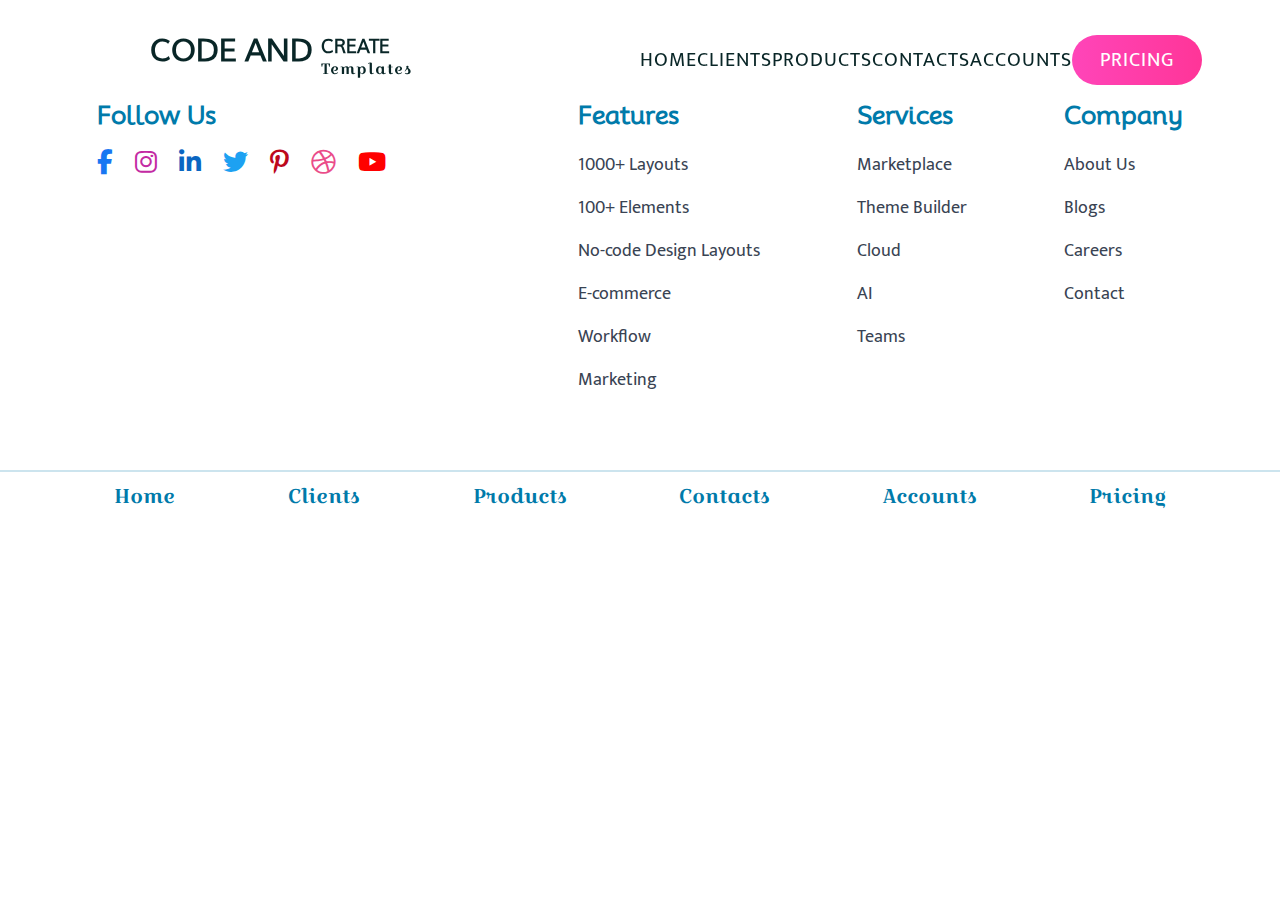
==== responsiveWeb/html/account.html @ ae8e9220 "Contact.css" ====
<!DOCTYPE html>
<html lang="en">
<head>
    <!--Meta Deta-->
    <!--Styles-->
    <meta charset="UTF-8">
    <meta name="viewport" content="width=device-width, initial-scale=1.0">
    <title>Responsive Website</title>
    <link rel="stylesheet" href="../css/style.css">
    <link rel="stylesheet" href="../css/contact.css">
    <link rel="stylesheet" href="https://cdnjs.cloudflare.com/ajax/libs/font-awesome/6.6.0/css/all.min.css">
    <link rel="preconnect" href="https://fonts.googleapis.com">
    <link rel="preconnect" href="https://fonts.gstatic.com" crossorigin>
    <link href="https://fonts.googleapis.com/css2?family=Croissant+One&family=Mooli&family=Mukta:wght@200;300;400;500;600;700;800&display=swap" rel="stylesheet">
    <link rel="stylesheet" href="https://fonts.googleapis.com/css2?family=Material+Symbols+Rounded:opsz,wght,FILL,GRAD@24,400,1,0" />
</head>
<body>
    <!--Container-->
    <div class="container">
        <!-- Navagation -->
         <nav class="navbar multi-page-nav">
            <!-- logo -->
             <a href="index.html">
                <div class="logo">
                    <span>Code And <span>Create</span></span>
                    <span>Templates</span>
                </div>
             </a>
            <!--End of logo -->
             <!-- Nav Items -->
                <ul class="nav-items">
                    <li class="nav-item">
                      <a href="index.html"class="nav-link">Home</a>
                      <!-- Dropdown 1 -->
                       <div class="dropdown dropdown-1">
                        <div class="dropdown-1-left">
                            <h3>Features</h3>
                            <div class="features-list">
                        <div class="features-list-item">
                            <i class="fa-solid fa-star"></i>
                            <span>All Features</span>
                        </div>
                        <div class="features-list-item">
                            <i class="fa-solid fa-boxes-stacked"></i>
                            <span>100+ Elements</span>
                        </div>
                        <div class="features-list-item">
                            <i class="fa-solid fa-file"></i>
                            <span>1000+ Layouts</span>
                        </div>
                        <div class="features-list-item">
                            <i class="fa-solid fa-pen-nib"></i>
                            <span>No-Code Design</span>
                        </div>
                        <div class="features-list-item">
                            <i class="fa-solid fa-wrench"></i>
                            <span>Theme Builder</span>
                        </div>
                        <div class="features-list-item">
                            <i class="fa-solid fa-cart-shopping"></i>
                            <span>Ecommerce</span>
                        </div>
                        <div class="features-list-item">
                            <i class="fa-solid fa-network-wired"></i>
                            <span>Workflow</span>
                        </div>
                        <div class="features-list-item">
                            <i class="fa-solid fa-lightbulb"></i>
                            <span>Marketing</span>
                        </div>
                        <div class="features-list-item">
                            <i class="fa-solid fa-code"></i>
                            <span>Developer</span>
                        </div>
                        <div class="features-list-item">
                            <i class="fa-solid fa-desktop"></i>
                            <span>Site Examples</span>
                        </div>
                        <div class="features-list-item">
                            <i class="fa-solid fa-gears"></i>
                            <span>integrations</span>
                        </div>
                    </div>
                   </div>
                        <div class="dropdown-1-right">
                            <h3>Services</h3>
                            <div class="dropdown-services">
                                <div class="dropdown-service">
                                    <i class="fa-solid fa-wrench"></i>
                                        <div class="dropdown-service-item">
                                            <span>Theme Builder</span>
                                            <span>The #1 Theme Builder</span>
                                        </div>
                                </div>
                                <div class="dropdown-service">
                                    <i class="fa-solid fa-lightbulb"></i>
                                        <div class="dropdown-service-item">
                                            <span>Marketplace</span>
                                            <span>Modules, Layouts, Themes</span>
                                        </div>
                                </div>
                                <div class="dropdown-service">
                                    <i class="fa-solid fa-cloud"></i>
                                        <div class="dropdown-service-item">
                                            <span>Cloud</span>
                                            <span>Cloud Storage for Designers</span>
                                        </div>
                                </div>
                                <div class="dropdown-service">
                                    <i class="fa-solid fa-brain"></i>
                                        <div class="dropdown-service-item">
                                            <span>AI</span>
                                            <span>Build Websites with AI</span>
                                        </div>
                                </div>
                                <div class="dropdown-service">
                                    <i class="fa-solid fa-people-group"></i>
                                        <div class="dropdown-service-item">
                                            <span>Teams</span>
                                            <span>Collaboration for Agencies</span>
                                        </div>
                                </div>
                                <div class="dropdown-service">
                                    <i class="fa-solid fa-globe"></i>
                                        <div class="dropdown-service-item">
                                            <span>Hosting</span>
                                            <span>Fast hosting of the Website</span>
                                        </div>
                                </div>
                                <div class="dropdown-service">
                                    <i class="fa-solid fa-crown"></i>
                                        <div class="dropdown-service-item">
                                            <span>VIP</span>
                                            <span>24/7 Support & Discounts</span>
                                        </div>
                               </div>
                           </div>
                           <button type="button">Join Today</button> 
                        </div>
                       </div>
                      <!-- End of Dropdown 1 -->

                    </li>
                    <li class="nav-item">
                       <a href="clients.html"class="nav-link">Clients</a>
                       <!-- Dropdown 2 -->
                        <div class="dropdown dropdown-2">
                            <div class="clients-item">
                                <i class="fa-regular fa-envelope"></i>
                                <h3>Web Design Agencies</h3>
                                <p>Lorem ipsum dolor sit amet consectetur adipisicing elit. Odit, a dolore doloremque repellendus ea similique?</p>
                            </div>
                            <div class="clients-item">
                                <i class="fa-solid fa-earth-americas"></i>
                                <h3>Online Store Owners</h3>
                                <p>Lorem ipsum dolor sit amet consectetur adipisicing elit. Odit, a dolore doloremque repellendus ea similique?</p>
                            </div>
                            <div class="clients-item">
                                <i class="fa-brands fa-sketch"></i>
                                <h3>Web Design Freelancers</h3>
                                <p>Lorem ipsum dolor sit amet consectetur adipisicing elit. Odit, a dolore doloremque repellendus ea similique?</p>
                            </div>
                            <div class="clients-item">
                                <i class="fa-solid fa-store"></i>
                                <h3>Small Business Owners</h3>
                                <p>Lorem ipsum dolor sit amet consectetur adipisicing elit. Odit, a dolore doloremque repellendus ea similique?</p>
                            </div>
                       <!-- End of Dropdown 2 -->

                    </li>
                    <li class="nav-item">
                       <a href="products.html"class="nav-link">Products</a>
                       <!-- Dropdown 3 -->
                        <div class="dropdown dropdown-3">
                            <div class="products">
                                <div class="product">
                                    <i class="fa-solid fa-wrench"></i>
                                    <div>
                                        <span>Theme & Page Builder</span>
                                        <span>The #1 Theme and Visual Page Builder</span>
                                    </div>
                                </div>
                                <div class="product">
                                    <i class="fa-solid fa-file"></i>
                                    <div>
                                        <span>Page Builder Plugin</span>
                                        <span>Themes and Layout</span>
                                    </div>
                                </div>
                                <div class="product">
                                    <i class="fa-solid fa-book-open"></i>
                                    <div>
                                        <span>Extra Magazine Theme</span>
                                        <span>The Best Theme for Blogger</span>
                                    </div>
                                </div>
                                <div class="product">
                                    <i class="fa-solid fa-envelope"></i>
                                    <div>
                                        <span>Bloom Email Opt-ins</span>
                                        <span>Ultimate Email Opt-in</span>
                                    </div>
                                </div>
                                <div class="product">
                                    <i class="fa-solid fa-hashtag"></i>
                                    <div>
                                        <span>Social Sharing</span>
                                        <span>Promote Social Sharing</span>
                                    </div>
                                </div>
                            </div>
                            <button type="button">Join to Download</button>
                        </div>
                       <!-- End of Dropdown 3 -->

                    </li>
                    <li class="nav-item">
                       <a href="contact.html"class="nav-link">Contacts</a>
                       <!-- Dropdown 4 -->
                        <div class="dropdown dropdown-4">
                            <div class="contact-options">
                            <div>
                                <i class="fa-solid fa-envelope"></i>
                                <span>Get in Touch</span>
                            </div>
                            <div>
                                <i class="fa-solid fa-comments"></i>
                                <span>chat with Sales</span>
                            </div>
                            <div>
                                <i class="fa-solid fa-user"></i>
                                <span>Accounts & Bills</span>
                            </div>
                            <div>
                                <i class="fa-solid fa-wrench"></i>
                                <span>Technical Support</span>
                            </div>
                            <div>
                                <i class="fa-solid fa-people-group"></i>
                                <span>Ask the Community</span>
                            </div>
                            <div>
                                <i class="fa-solid fa-file-lines"></i>
                                <span>Documentation</span>
                            </div>
                        </div>
                            <button type="button">Chat with Us</button>
                        </div>
                       <!-- End of Dropdown 4 -->
                    </li>
                    <li class="nav-item">
                       <a href="account.html"class="nav-link">Accounts</a>
                       <!-- Dropdown 5 -->
                        <div class="dropdown dropdown-5">
                            <form class="account-form">
                                <div class="account-input-group">
                                    <input type="text" placeholder="username">
                                    <input type="password"
                                    placeholder="password">
                                </div>
                                <div class="check">
                                    <input type="checkbox" id="check">
                                    <label for="check">Remember Me</label>
                                </div>
                                <button type="button">Member Login</button>
                                <p>Forgot Your <span>Username</span> or
                                <span>Password</span>?</p>
                            </form>
                        </div>
                        <!-- End of Dropdown 5 -->
                    </li>
                    <li class="nav-item">
                        <a href="pricing.html"class="nav-btn">Pricing</a>
                     </li>
                </ul>
             <!--End of Nav Items -->
         </nav>
        <!-- End of Navigation -->

<!-- Account -->
 
<!--End of Account -->

        <!-- Footer -->
        <footer>
            <div class="footer-content">
                <div class="footer-top">
                    <div class="footer-social-media footer-item">
                        <h3>Follow Us</h3>
                        <div class="icons">
                            <i class="fa-brands fa-facebook-f"></i>
                            <i class="fa-brands fa-instagram"></i>
                            <i class="fa-brands fa-linkedin-in"></i>
                            <i class="fa-brands fa-twitter"></i>
                            <i class="fa-brands fa-pinterest-p"></i>
                            <i class="fa-brands fa-dribbble"></i>
                            <i class="fa-brands fa-youtube"></i>
                        </div>
                    </div>
                    <div class="footer-item">
                        <h3>Features</h3>
                        <a href="#">1000+ Layouts</a>
                        <a href="#">100+ Elements</a>
                        <a href="#">No-code Design Layouts</a>
                        <a href="#">E-commerce</a>
                        <a href="#">Workflow</a>
                        <a href="#">Marketing</a>
                    </div>
                    <div class="footer-item">
                        <h3>Services</h3>
                        <a href="#">Marketplace</a>
                        <a href="#">Theme Builder</a>
                        <a href="#">Cloud</a>
                        <a href="#">AI</a>
                        <a href="#">Teams</a>
                    </div>
                    <div class="footer-item">
                        <h3>Company</h3>
                        <a href="#">About Us</a>
                        <a href="#">Blogs</a>
                        <a href="#">Careers</a>
                        <a href="#">Contact</a>
                    </div>
                </div>
                <div class="footer-bottom">
                    <a href="undex,html">Home</a>
                    <a href="undex,html">Clients</a>
                    <a href="undex,html">Products</a>
                    <a href="undex,html">Contacts</a>
                    <a href="undex,html">Accounts</a>
                    <a href="undex,html">Pricing</a>
                </div>
            </div>
        </footer>
 <!-- End of Footer -->
    </div>
    <!--End of Container-->
    

    <script src="../js/script.js"></script>

</body>
</html>
---- responsiveWeb/css/style.css ----
/*Default Styles*/
* {
margin: 0;
padding: 0;
box-sizing: border-box;
text-decoration: none;
outline: none;
font-family:'Mukta', sans-serif;
}

html {
    font-size: 62.5%;
}
/*Default End Styles*/

/* custom Scrollbar */
body::-webkit-scrollbar{
    width: 1.5rem;
}

body::-webkit-scrollbar-thumb{
    background: linear-gradient(#8430ea, #bb5ef5);
}

body::-webkit-scrollbar-track{
    background-color: white;
}
/* End of custom Scrollbar */


/* Container */
.container {
    width: 100%;
    height: 100%;
    background-color: #fff;
    overflow: hidden;
}

/* Navigation */
.navbar {
    position: fixed;
    top: 0;
    left: 0;
    z-index: 100;
    width: 100%;
    height:12rem;
    padding: 0 15rem;
    display: flex;
    justify-content: space-between;
    align-items: center;
    transition: alt 0.3s;
}

.navbar.sticky {
    height: 8rem;
    background-color: #fff;
    box-shadow: 0 1rem 10rem rgba(130,162,235,0.6);
}

/* logo */
.logo{
    display: flex;
    flex-direction: column;
}

.logo span{
    text-shadow: 0 0.5rem 1rem rgba(0,0,0,0.2);
}

.logo span:nth-child(1){
    font-family: "Mooli", cursive;
    font-size: 3rem;
    font-weight: bold;
    text-transform: uppercase;
    color:#fff;
}

.logo span:nth-child(1) span {
    display: inline-block;
    font-size: 1.8rem;
    transform: translateY(-0.8rem);
}

.logo span:nth-child(2){
    display: inline-block;
    font-family: "Croissant One", cursive;
    font-size: 1.5rem;
    color: #ddd;
    letter-spacing: .1rem;
    text-align: right;
    transform: translate(2.2rem, -1rem);
}

.sticky .logo span {
    color: #092627;
    text-shadow: none;
}

.multi-page-nav .logo span {
    color: #092627;
    text-shadow: none;
}
/* End of logo */
/* Nav Items */
.nav-items{
    width: 50%;
    display: flex;
    justify-content: space-evenly;
    align-items: center;
}

.nav-item {
    list-style: none;
    position: relative;
}

.nav-item:not(:last-child)::after {
    content:'';
    position: absolute;
    top: 2.9rem;
    left: 50%;
    transform: translateX(-50%);
    border-left: 2rem solid transparent;
    border-right: 2rem solid transparent;
    border-bottom: 2rem solid #fff;
    opacity: 0;
    visibility: hidden;
}

.nav-item:hover::after{
    opacity: 1;
    visibility: visible;
}

.sticky .nav-item::after{
    top: 6rem;
}

.nav-link {
    font-size: 2rem;
    text-transform: uppercase;
    color: #fff;
    letter-spacing: 0.1rem;
    text-shadow: 0 0.5rem 1rem rgba(0,0,0,0.2);
}

.sticky .nav-link {
    color: #092627;
    text-shadow: none;
}

.multi-page-nav .nav-link {
    color: #092627;
    text-shadow: none;
}

/* Dropdown 1 */
.dropdown {
    position:absolute;
    top: 4.9rem;
    background-color: #fff;
    border-radius:1rem;
    box-shadow: 0 1rem 3rem rgba(0,0,0,0.2);
    padding: 2rem;
    opacity: 0;
    visibility: hidden;
    transition: all 0.3;
}

.nav-item:hover .dropdown {
    opacity: 1;
    visibility: visible;
}

.sticky .dropdown{
    top: 8rem;
    box-shadow: 0 1rem 10rem agba(130,162,235,0.4);
}

.multi-page-nav .nav-item .dropdown {
    box-shadow: 0 1rem 10rem rgba(130,162,235,0.4);
}

.dropdown-1{
    left: -24rem;
    width: 96rem;
    height: 60rem;
    display: flex;
}



.dropdown-1-left{
    width: 30%;
    padding-right: 4rem;
}

.dropdown-1-right{
    width: 70%;
    padding-left: 2rem;
}

.dropdown-1-left h3,
.dropdown-1-right h3 {
    font-family:"Mooli", cursive;
    font-size: 1.8rem;
    color: #8698a7;
    padding-bottom: 1rem;
    margin: 3rem;
    border-bottom: .2rem solid rgba(134, 152, 167, 0.5);
}

.features-list-item {
    margin: 1.5rem 0;
    display: flex;
    align-items: center;
    cursor: pointer;
}

.features-list-item i{
    font-size: 2rem;
    width: 4rem;
    color: #8698a7;
    transition: color 0.3s;
}

.features-list-item span{
    font-size: 1.8rem;
    color: #8698a7;
    transition: color 0.3s;
}

.features-list-item:hover i,
.features-list-item:hover span {
    color: #222;
}

.dropdown-services {
    height: 45rem;
    display: flex;
    flex-direction: column;
    flex-wrap: wrap;
}

.dropdown-service,
.product{
    display: flex;
    align-items: center;
    margin-bottom: 3.5rem;
    cursor: pointer
}

.dropdown-service i,
.product i {
    width: 5.5rem;
    height: 5.5rem;
    border-radius: 50%;
    display: flex;
    justify-content: center;
    margin-right: 2rem;
    align-items: center;
    font-size: 2.5rem;
    color: #fff;
    transition: transform 0.3s;
}

.dropdown-service:hover i,
.product:hover i{
    transform: scale(1.1)
}

.dropdown-service:nth-child(1) i,
.product:nth-child(1) i {
    background: linear-gradient(to right,
     #b150f1, #7e23da);
    box-shadow: 0 0.5rem 2 rem rgba(126, 35, 218, 0.3);
}
.dropdown-service:nth-child(2) i,
.product:nth-child(2) i {
    background: linear-gradient(to right,
     #31dca1, #23d683);
    box-shadow: 0 0.5rem 2 rem rgba(35, 214, 131,0.3);
}
.dropdown-service:nth-child(3) i,
.product:nth-child(3) i {
    background: linear-gradient(to right,
    #3f51ec, #2d2dcf);
    box-shadow: 0 0.5rem 2 rem rgba(45, 45, 207, 0.3);
}
.dropdown-service:nth-child(4) i,
.product:nth-child(4) i{
    background: linear-gradient(to right,
     #00d3e0, #03b4d8);
    box-shadow: 0 0.5rem 2 rem rgba(3, 180, 216, 0.3);
}
.dropdown-service:nth-child(5) i,
.product:nth-child(5) i {
    background: linear-gradient(to right,
     #ff9625, #ff751c);
    box-shadow: 0 0.5rem 2 rem rgba(250, 117, 28, 0.3);
}
.dropdown-service:nth-child(6) i {
    background: linear-gradient(to right,
     #3293ff, #2371ff);
    box-shadow: 0 0.5rem 2 rem rgba(35, 113, 255, 0.3);
}
.dropdown-service:nth-child(7) i {
    background: linear-gradient(to right,
    #282c35, #20252c);
    box-shadow: 0 0.5rem 2 rem rgba(32, 37, 44, 0.3);
}

.dropdown-service-item,
.product div{
    display: flex;
    flex-direction: column;
}

.dropdown-service-item span,
.product div span{
    font-size: 1.6rem;
}

.dropdown-service-item span:nth-child(1),
.product div span:nth-child(1){
    font-family: "Mooli", cursive;
    font-weight: bold;
    letter-spacing: 0.1rem;
    text-transform: uppercase;
}

.dropdown-service:nth-child(1)
.dropdown-service-item span:nth-child(1),
.product:nth-child(1) div span:nth-child(1) {
       color: #b150f1;
}

.dropdown-service:nth-child(2)
.dropdown-service-item span:nth-child(1),
.product:nth-child(2) div span:nth-child(1){
    color: #31dca1;
}

.dropdown-service:nth-child(3)
.dropdown-service-item span:nth-child(1),
.product:nth-child(3) div span:nth-child(1){
    color:  #3f51ec;
}

.dropdown-service:nth-child(4)
.dropdown-service-item span:nth-child(1),
.product:nth-child(4) div span:nth-child(1) {
    color:  #00d3e0;
}

.dropdown-service:nth-child(5)
.dropdown-service-item span:nth-child(1),
.product:nth-child(5) div span:nth-child(1){
    color:  #ff9625;
}

.dropdown-service:nth-child(6)
.dropdown-service-item span:nth-child(1){
    color: #3293ff;
}

.dropdown-service:nth-child(7)
.dropdown-service-item span:nth-child(1){
    color: #282c35;
}

.dropdown-service-item span:nth-child(2),
.product dive span:nth-child(2){
    font-weight: 300;
    color: #6a6f72;
}

.dropdown-1-right button {
    width: 100%;
    height: 4rem;
    background-color: #3776ff;
    border: none;
    border-radius: 2rem;
    font-size: 1.4rem;
    font-weight: bold;
    text-transform: uppercase;
    color: #fff;
    letter-spacing: 0.1rem;
    cursor: pointer;
}

/* End of Dropdown 1 */

/* Dropdown 2 */
.dropdown-2{
    width:90rem;
    height:37rem;
    left: -27rem;
    display: flex;
}

.clients-item {
    width: 100%;
    margin: 0 0.5rem;
    padding: 0.7rem;
    display: flex;
    flex-direction: column;
    align-items: center;
    cursor: pointer;
    border-radius: 1rem;
}

.clients-item:nth-child(1){
    background: linear-gradient(135deg, #faf7fe, #ead7ff);
}

.clients-item:nth-child(2){
    background: linear-gradient(135deg, #f2f6ff, #cad9ff);
}

.clients-item:nth-child(3){
    background: linear-gradient(135deg, #f1fdf7, #bfffdf);
}

.clients-item:nth-child(4){
    background: linear-gradient(135deg, #fff4ed, #f8d7c5);
}

.clients-item i {
    font-size: 10rem;
}

.clients-item:nth-child(1) i,
.clients-item:nth-child(1) h3{
    color: #ac63fa;
}

.clients-item:nth-child(2) i,
.clients-item:nth-child(2) h3{
    color: #1f5bf3;
}

.clients-item:nth-child(3) i,
.clients-item:nth-child(3) h3{
    color: #1fcf77;
}

.clients-item:nth-child(4) i,
.clients-item:nth-child(4) h3{
    color: #ff8645;
}

.clients-item h3 {
    font-size: 2.5rem;
    font-weight: 300;
    text-transform: uppercase;
    text-align: center;
    line-height: 3.5rem;
    margin-bottom: 0.7rem;
}

.clients-item p {
    font-size: 1.6rem;
    font-weight: 300;
    text-align: center;
}
/* End of Dropdown 2 */

/* Dropdown 3 */



.dropdown-3 {
    width: 40rem;
    height: 47rem;
    left: 50%;
    transform: translateX(-50%);
    padding: 1rem 2rem 2rem 2rem;
}

.product {
    margin: 1.7rem 0;
}

.dropdown-3 button {
    width: 100%;
    height: 4rem;
    background-color: #9544ec;
    border: none;
    border-radius: 2rem;
    font-size: 1.4rem;
    font-weight: bold;
    text-transform: uppercase;
    color: #fff;
    letter-spacing: .1rem;
    cursor: pointer;
    transform: translateY(1rem);
}
/* End of Dropdown 3 */

/* Dropdown 4 */
.dropdown-4 {
    width: 28rem;
    height: 33rem;
    left: 50%;
    transform: translateX(-50%);
    padding: 1rem 2rem 2rem 2rem;
}

.contact-options div{
    margin: 1.4rem 0;
    cursor: pointer;
}

.contact-options i {
    width: 4rem;
    font-size: 2rem;
    color: #3293ff;
}

.contact-options span {
    font-size: 1.6rem;
    text-transform: uppercase;
    color: #3293ff;
    letter-spacing: 0.1rem;
}

.dropdown-4 button {
    width: 100%;
    height: 4rem;
    background-color: #2371ff;
    border: none;
    border-radius: 2rem;
    font-size: 1.4rem;
    font-weight: bold;
    text-transform: uppercase;
    color: #FFF;
    letter-spacing: 0.1rem;
    cursor: pointer;
}
/* End of Dropdown 4 */

/* Dropdown 5  */
.dropdown-5 {
    width: 30rem;
    height: 32rem;
    left: 50%;
    transform: translateX(-50%);
    padding: 2.5rem;
}

.account-input-group {
    display: flex;
    flex-direction: column;
}

.account-input-group input {
    width: 100%;
    height: 5rem;
    background-color: rgba(191,213,240,0.4);
    padding: .5rem 1 rem;
    margin-bottom: 3rem;
    border: none;
    border-radius: .5rem;
    font-size: 1.6rem;
    color: #444;
}

.account-input-group-input::placeholder {
    color: #888;
}

.check {
    margin-top: -2rem;

}

.check label {
    font-size: 1.6rem;
    font-weight: 300;
    color: #777;
}

.account-form button {
    width: 100%;
    height: 4rem;
    background-color: #2d2dcf;
    border: none;
    border-radius: 2rem;
    font-size: 1.4rem;
    font-weight: bold;
    text-transform: uppercase;
    color: #fff;
    letter-spacing: .1rem;
    margin: 3rem 0 1.5 rem 0;
}

.account-form p {
    font-size: 1.5rem;
    font-weight: 300;
    text-align: center;
}

.account-form p span {
    color: #2371ff;
    cursor: pointer;
    font-weight: 400;
}
/* End of Dropdown 5  */

.nav-btn{
    width: 13rem;
    height: 5rem;
    background-color: #fff;
    display: flex;
    justify-content: center;
    align-items: center;
    border-radius: 4rem;
    box-shadow: 0 1rem 3rem rgba(0,0,0,0.1);
    font-size: 2rem;
    letter-spacing: .1rem;
    color: #f88344;
    text-transform: uppercase;
    transition: transform 0.3;
}

.nav-btn:hover{
    transform: translateY(-0.2rem);
}

.sticky .nav-btn{
    background: linear-gradient(to right, #ff45b9, #ff3598);
    box-shadow: none;
    color: #fff;
}

.multi-page-nav .nav-item .nav-btn {
    background: linear-gradient(to right, #ff45b9, #ff3598);
    color: #fff;
    box-shadow: none;
}
/* End of Nav Items */

/* End of Navigation */

/* Header */
header{
    width:100%;
    height:100vh;
    position: relative;
}



/* Banner */
.banner{
    position: absolute;
    top: 18%;
    left: 20%;
    z-index: 4;
}

.banner h1 {
    font-family: "mooli", cursive;
    font-size: 13rem;
    color: #fff;
    text-shadow: 0 1rem 3 rem rgba(0,0,0,0.3);
}

.banner h3 {
    font-size: 3rem;
    font-weight: 300;
    text-transform: uppercase;
    color: #fff;
    text-shadow: 0 1rem 3 rem rgba(0,0,0,0.1);
    margin: 0 0 3rem 1rem;
}

.banner button {
    width: 15rem;
    height: 5rem;
    background: linear-gradient(to right, #aa3fec, #8430ea);
    border: none;
    border-radius: 3rem;
    font-size: 1.6rem;
    font-weight: bold;
    text-transform: uppercase;
    letter-spacing: 0.1rem;
    color: #fff;
    box-shadow: 0 1rem 3 rem rgba(0,0,0,0.1);
    margin-left: 1rem;
    cursor: pointer;
    transition: transform0.3s;
}

.banner button:hover {
    transform:translateY(-.2rem);
}
/* End of Banner */

/* Backgrounds */
.backgrounds div {
    position:absolute;
}

.bg-main{
    width:150%;
    height:150%;
    background: linear-gradient(to left, transparent,
    #4400c5,#4400ab);
    top: -95%;
    left:-10%;
    transform: rotateZ(-15deg)skewX(30deg);
    border-radius: 0 0 0 10rem;
    opacity: 0.9;
    z-index: 1;
}

.bg-1 {
    width: 50%;
    height: 100%;
    background: linear-gradient(transparent 60%,
    #ff26ac,#f724db);
    top: -40%;
    right: -10%;
    transform: rotateZ(-15deg)skewX(30deg);
    border-radius: 0 0 0 5rem;
}
.bg-2 {
    width: 50%;
    height: 100%;
    background: linear-gradient(transparent 70%,
    #ca5995,#fe945a);
    top: -60%;
    right: 10%;
    transform: rotateZ(-15deg)skewX(30deg);
    border-radius: 0 0 0 5rem;
    z-index: 2;
    opacity: 0.4;
    box-shadow: 7rem 4rem 6rem rgba(0,0,0,.9);
}
/* End of Backgrounds */
/* End of Header */

/* Services */
.services {
    width: 100%;
    height: 170vh;
    position: relative;
}

.services-wrapper {
    width: 60%;
    background-color: #fff;
    box-shadow: 0 2rem 6rem rgba(130,162,235,0.3);
    position: absolute;
    top: 50%;
    left: 50%;
    transform:translate(-50%,-50%);
    padding: 6rem 0;
    border-radius: 1rem;
    display: flex;
    flex-direction: column;
    align-items: center;
    z-index: 1;
}

.services-wrapper h1 {
    font-family: "Mooli" cursive;
    font-size: 3rem;
    text-transform: uppercase;
    font-weight: bold;
    color: #394353;
    letter-spacing: 0.1rem;
    margin-bottom: 8rem;
}

.services-list {
    display: flex;
    flex-wrap: wrap;
    justify-content: center;
}

.service {
    width: 28rem;
    height: 35rem;
    margin: 0 2.5rem;
    display: flex;
    flex-direction: column;
    align-items: center;
    justify-content: center;
}

.service i {
    width: 10rem;
    height: 10rem;
    background-color: #fff;
    box-shadow: 0 1rem 4rem rgba(75,119,221,0.15);
    border-radius: 50%;
    display: flex;
    align-items: center;
    justify-content: center;
    font-size: 4rem;
    margin-bottom: 2rem;
}

.service:nth-child(1) i {
    background:linear-gradient(#fff, #1259dd 60%);
    -webkit-background-clip: text;
    -webkit-text-fill-color: transparent;
}

.service:nth-child(2) i {
    background:linear-gradient(#fff, #fa751c 60%);
    -webkit-background-clip: text;
    -webkit-text-fill-color: transparent;
}

.service:nth-child(3) i {
    background:linear-gradient(#fff, #3293ff 60%);
    -webkit-background-clip: text;
    -webkit-text-fill-color: transparent;
}

.service:nth-child(4) i {
    background:linear-gradient(#fff, #31dca1 60%);
    -webkit-background-clip: text;
    -webkit-text-fill-color: transparent;
}

.service:nth-child(5) i {
    background:linear-gradient(#fff, #4400ab 60%);
    -webkit-background-clip: text;
    -webkit-text-fill-color: transparent;
}

.service:nth-child(6) i {
    background:linear-gradient(#fff, #ff4800 60%);
    -webkit-background-clip: text;
    -webkit-text-fill-color: transparent;
}

.service:nth-child(7) i {
    background:linear-gradient(#fff, #ff268c 60%);
    -webkit-background-clip: text;
    -webkit-text-fill-color: transparent;
}

.service:nth-child(8) i {
    background:linear-gradient(#fff, #00d1e0 60%);
    -webkit-background-clip: text;
    -webkit-text-fill-color: transparent;
}

.service:nth-child(9) i {
    background:linear-gradient(#fff, #b600e4 60%);
    -webkit-background-clip: text;
    -webkit-text-fill-color: transparent;
}

.service h3 {
    font-family: "croissant One", cursive;
    font-size: 2rem;
    color: #5e728f;
    margin: 2rem 0;
}

.service p {
    font-size: 1.6rem;
    text-align: center;
    color: #889cb9;
}

.services-bg-1 {
    width: 80rem;
    height: 80rem;
    background: linear-gradient(to right, transparent,
    transparent, #ff43a7);
    border-radius: 50%;
    position: absolute;
    top: 0;
    right: 10%;
    opacity: 0.3;
}

.services-bg-2 {
    width: 80rem;
    height: 80rem;
    background: linear-gradient(to left, transparent,
    transparent, #74b5ff);
    border-radius: 15rem;
    position: absolute;
    bottom: 5%;
    left: 12%;
    opacity: 0.3;
    transform: rotateZ(-10deg);
}
/* End of Services */
/* Projects */
.projects{
    width: 100%;
    height: 100%;
    padding: 25rem 0 15rem 0;
    display: flex;
    flex-direction: column;
    align-items: center;
}

.projects h1 {
    font-family: "Mooli", cursive;
    font-size: 6rem;
    margin-bottom: 4rem;
    color: #ff4800;
}

.projects p {
    width: 90rem;
    text-align: center;
    font-size: 2rem;
    color: #5e728f;
    margin-bottom: 4rem;
}

.filter-nav {
    width: 80%;
    height: 10rem;
    background-color: #FFF;
    box-shadow: 0 2rem 8rem rgba(130,162,235,0.2);
    border-radius: 1rem;
    display: flex;
    align-items: center;
    justify-content: space-evenly;
    margin-bottom: 6rem;
}

.filter-nav-link {
    width: 14rem;
    height: 5rem;
    background-color: #f2f4f5;
    border-radius: 4rem;
    display: flex;
    justify-content: center;
    align-items: center;
    font-size: 1.4rem;
    font-weight: bold;
    text-transform: uppercase;
    color: #919daa;
    letter-spacing: 0.1rem;
    transition: all 0.3s;
}

.filter-nav-link:hover{
    background-color: #dadfe2;
    transform: translateY(-.1rem);
}

.active {
    background-color: #ff4c01;
    color: #fff;
}

.active:hover {
    background-color: #fc611f;
}

.projects-list {
    width: 70%;
    height: 100%;
    display: flex;
    justify-content: center;
    flex-wrap: wrap;
}

.project {
    width: 33rem;
    height: 33rem;
    position: relative;
    margin: 5rem;
    cursor: pointer;
}

.project.hide {
    display:none;
}

.project img {
    position: absolute;
    object-fit: cover;
    top: 50%;
    border-radius: 1rem;
}

.project img:nth-child(1) {
    /*width: 22rem;*/
    /*height: 100%;*/
    left: 50%;
    transform: translate(-50%,-50%);
    box-shadow: 0 1rem 4rem rgba(130, 162, 235, 0.9);
    z-index: 2;
}

.project img:nth-child(2){
    /*width: 20rem;*/
    /*height: 30rem;*/
    left: 6%;
    transform: translateY(-50%);
    box-shadow: 0 3rem 8rem rgba(130,162,235,0.9);
    z-index: 1;
}

.project img:nth-child(3){
    /*width: 100%;*/
    /*height: 7%;*/
    right: 6%;
    transform: translateY(-50%);
    box-shadow: 0 3rem 8rem rgba(130,162,235,0.9);
}
/* End of Projects */
/*Templates*/
.templates{
    width: 100%;
    height: 100vh;
    background: linear-gradient(to left, #8430e1, #8430ea, #4c0c9b);
    position: relative;
}

.templates::before {
    content: "";
    width: 80rem;
    height: 80rem;
    background: linear-gradient(to bottom, transparent, #8430ea, #8430ea );
    z-index: 3;
    position: absolute;
    bottom: -5%;
    right: 10%;
    filter: blur(7rem);
}

.templates-left {
    width: 50%;
    position: absolute;
    top: 0;
    left: 0;
    padding: 25rem 10rem 0 10rem;
}

.templates-left h1 {
    font-family: "Mooli", cursive;
    font-size: 7rem;
    text-transform: uppercase;
    letter-spacing: 0.5rem;
    color: #fff;
    text-shadow: 0.5rem 2 rem rgba(0,0,0,0.3);
    margin-bottom: 3rem;
}

.templates-left p{
    width: 60rem;
    font-size: 1.6rem;
    font-weight: 300;
    letter-spacing: 0.1rem;
    color: #e2e2e2;
    text-shadow: 0.5rem 2 rem rgba(0,0,0,0.1);
    margin-bottom: 7rem;
}

.templates-btn{
    width: 30rem;
    height: 6rem;
    background-color: #fff;
    border: none;
    border-radius: 3rem;
    font-size: 1.8rem;
    font-weight: bold;
    text-transform: uppercase;
    letter-spacing: 0.1rem;
    color: #aa3fec;
    box-shadow: 0 1 rem 3rem rgba(0, 0, 0, 0.1);
    cursor: point;
}

.templates-right {
    width: 50%;
    height: 100%;
    position: absolute;
    top: 0;
    right: 0;
}

.templates-right img{
    position: absolute;
    border-radius: 1rem;
}

.templates-right img:nth-child(1){
    /*width: 40rem;*/
    width: 50rem;
    top: 50%;
    right: 25%;
    transform: translateY(-50%);
    z-index: 1;
    box-shadow: 0, 2rem, 7rem rgba(0, 0, 0, 0.4);
    opacity: 0.8;
}

.templates-right img:nth-child(2){
    /*width: 20rem;*/
    width: 30rem;
    /*top: 50%;*/
    top: 20%;
    left: 18%;
    z-index: 1;
    box-shadow: 0, 1rem, 8rem rgba(0, 0, 0, 0.6);
}

.templates-right img:nth-child(3){
    /*width: 70rem;*/
    width: 60rem;
    /*top: 22%;*/
    top: 18%;
    /*right: 5%;*/
    right: 8%;
    box-shadow: 0, 1rem, 8rem rgba(0, 0, 0, 0.5);
    opacity: 0.5;
}

.play-button{
    position: absolute;
    top: 37%;
    left: 23%;
    z-index: 3;
}

.play-btn {
    width: 20rem;
    height: 20rem;
    background-color: #fff;
    border-radius: 50%;
    border: none;
    box-shadow: 0 1 rem 10rem rgba(0, 0, 0, 0.6);
    cursor: pointer;
    transition: all 0.3s;
}

.play-btn:hover {
    transform: scale(1.2);
}

.play-btn::before{
    content: "";
    width: 25rem;
    height: 26rem;
    background-color: rgba(255,255,255,0.1);
    position: absolute;
    top: 50%;
    left: 50%;
    transform: translate(-50%,-50%);
    border-radius: 50%;
    box-shadow: 0 1 rem 10rem rgba(0, 0, 0, 0.3);
    transition: all 0.3;
}

.play-btn:hover::before {
    transform: translate(-50%,-50%) scale(0.9);
}

.play-btn i {
    font-size: 7rem;
    color: #20252c;
}

/* video */
.video-container {
    position: fixed;
    top: 0;
    left: 0;
    width: 100%;
    height: 100%;
    background-color: rgba(227, 242, 253, 0.9);
    z-index: 100;
    display: flex;
    justify-content: center;
    align-items: center;
    opacity: 0;
    visibility: hidden;
    transition: opacity 0.3s;
}

.video-container.show-video{
    opacity: 1;
    visibility: visible;

}

.video {
    width: 90rem;
    height: auto;
    position: relative;
}

.x-btn i{
    position: absolute;
    top: -6%;
    right: 0;
    font-size: 2.2rem;
    cursor: pointer;
}

.controls-wrapper{
    width: 100%;
    position: absolute;
    left: 0;
    bottom: -5.5rem;
    opacity: 0;
    visibility: hidden;
    z-index: 10;
    transition: all .08s ease;
}

.video-container.show-controls .controls-wrapper {
    bottom: 0;
    opacity: 1;
    visibility: visible;
}

.video-timeline {
    position: absolute;
    width: 100%;
    height: 0.7rem;
    cursor: pointer;
}

.progress-area {
    height: 0.3rem;
    background-color: rgba(255, 255, 255, 0.6);
    position: relative;
}

.progress-area span{
    position: absolute;
    top: -2.5rem;
    left: 50%;
    transform: translateX(-50%);
    color: #333;
    font-size: 1.3rem;
}

.progress-bar{
    width: 0%;
    height: 100%;
    background-color: #2289ff;
    position: relative;
}

.progress-bar::before {
    content: "";
    width: 1.3rem;
    height: 1.3rem;
    border-radius: 50%;
    background-color: #2289ff;
    position: absolute;
    top: 50%;
    right: -1.3rem;
    transform: translateY(-50%);
}

.progress-area span,
.progress-bar::before {
    display: none;
}

.video-timeline:hover .progress-area span,
.video-timeline:hover .progress-bar::before {
    display: block;
}

.video-controls {
    width: 100%;
    display: flex;
    align-items: center;
    justify-content: space-between;
    padding: 1rem 2rem;
    background-color: rgba(0, 0, 0, 0.5);
}

.options{
    display: flex;
    width: calc(100% / 3);
    align-items: center;
}

.options:nth-child(2){
    justify-content: center;
}

.options:nth-child(3){
    justify-content: flex-end;
}

.options button{
    width: 4rem;
    height: 4rem;
    border: none;
    background-color: transparent;
    color: #fff;
    cursor: pointer;
}

.options i{
    font-size: 1.9rem;
}

.options i,
.options span {
    width: 100%;
    height: 100%;
    line-height: 4rem;
}

.options input{
    height: 0.4rem;
    width: 7.5rem;
    margin-right: 1rem;
}

.video-timer span{
    color: #fff;
}

.playback-content{
    position: relative;
}

.speed-options {
    width: 9.5rem;
    position: absolute;
    bottom: 4rem;
    left: -4rem;
    background-color: #fff;
    border-radius: 0.4rem;
    opacity: 0;
    visibility: hidden;
    transition: opacity 0.15s ease;
    z-index: 10;
}

.speed-options.show{
    opacity: 1;
    visibility: visible;
}

.speed-options div {
    font-size: 1.4rem;
    padding:  0.5rem 0 0.5rem 1.5rem;
    cursor: pointer;
}

.active-option{
    background-color: #2289ff;
    color: #fff;
}

video {
    width: 100%;
    height: 100%;
    box-shadow: 0 1rem 10rem rgba(20, 52, 129, 0.7);
}
/* End of video */
/*End of Templates*/


/* Subscribe */
.subscribe {
    width: 100%;
    height: 100vh;
    background: linear-gradient(to left,#8430ea,
    #8430ea,#4c0c9b);
    display: flex;
    justify-content: center;
    align-items: center;
    perspective: 50rem;
}

.subscribe-wrapper{
    width: 80rem;
    height: 50rem;
    background-color: #231d34;
    border-radius: 1rem;
    display: flex;
    flex-direction: column;
    justify-content:space-evenly;
    align-items: center;
    position: relative;
    transform-style: preserve-3d;
}

.subscribe-icon span{
    font-size: 10rem;
    color: #e03a5b;
}

.subscribe-wrapper h1 {
    font-size: 4rem;
    font-weight: 300;
    color: #aaa;
    margin-top: -5rem;
}

.subscribe-wrapper p {
    font-size: 1.8rem;
    font-weight: 300;
    color: #999;
    margin-top: -5rem;
}

.subscribe-input-group{
    width: 50rem;
    height: 5.5rem;
    position: relative;
}

.subscribe-input-group input{
    position: absolute;
    width: 100%;
    height: 100%;
    background-color: #1b1629;
    border: none;
    border-radius: 5rem;
    padding: 1rem 1rem 1rem 2rem;
    font-size: 1.6rem;
    font-weight: 300;
    color: #a0c5fd;
}

.subscribe-input-groupinput::placeholder{
    font-size: 1.6;
    color: #a0c5fd;
}

.subscribe-input-group button{
    width: 16rem;
    height: 100%;
    background-color: #644def;
    position: absolute;
    top: 0;
    right: 0;
    border: none;
    border-radius: 5rem;
    font-size: 1.5rem;
    font-weight: bold;
    text-transform: uppercase;
    color: #fff;
    letter-spacing: .2rem;
    box-shadow: 0 1rem 5rem rgba(0,0,0,0.2);
    cursor: point;
}

.subscribe-shadow {
    width: 80%;
    height: 12rem;
    background-color: #1b1629;
    position: absolute;
    bottom: -7rem;
    left: 50%;
    transform:translateX(-50%)rotateX(70deg);
    border-radius: 30%;
    filter:blur(3rem);
    opacity: 0.7;
}

/* End of Subscribe */

/* Footer */
footer {
    width: 100%;
    height: 60vh;
    padding: 10rem 0 3rem 0;
}

.footer-content{
    width: 100%;
    height: 100%;
    display: flex;
    flex-direction: column;
    justify-content: space-between;
    align-items: center;
}

.footer-top {
    width: 100%;
    display: flex;
    justify-content: space-evenly;
}

.footer-social-media {
    width: 30%;
}

.footer-item {
    display: flex;
    flex-direction: column;
}

.footer-item h3 {
    font-family: 'Mooli', cursive;
    font-size: 2.5rem;
    color: #007aaa;
    margin-bottom: 2rem;
}

.icons i {
    font-size: 2.5rem;
    margin-right: 2rem;
    cursor: pointer;
}

.icons i:nth-child(1){
    color: #1877f2;
}

.icons i:nth-child(2){
    color: #c32aa3;
}

.icons i:nth-child(3){
    color: #0a66c2;
}

.icons i:nth-child(4){
    color: #1da1f2;
}

.icons i:nth-child(5){
    color: #bd081c;
}

.icons i:nth-child(6){
    color: #ea4c89;
}

.icons i:nth-child(7){
    color: #ff0000;
}

.footer-item a{
    font-size: 1.8rem;
    margin-bottom: 1.3rem;
    color: #394353;
}

.footer-bottom {
    width: 100%;
    display: flex;
    justify-content: space-evenly;
    align-items: center;
    border-top: .2rem solid rgba(1, 122, 170, 0.2);
    padding-top: 1rem;
}

.footer-bottom a{
    font-family: "croissant One", cursive;
    font-size: 2rem;
    color: #007aaa;
}
/* End of Footer */

/* End of Container */
---- responsiveWeb/css/contact.css ----
/* custom Scrollbar */
body::-webkit-scrollbar-thumb{
    background: linear-gradient(#1d4fb3, #538cfd);
}

/* End of custom Scrollbar */

/* Contact */
.contact {
    width: 100%;
    height: 150vh;
    margin-top: 30rem;
}

.contact-wrapper {
    width: 100%;
    height: 100%;
    display: flex;
    flex-direction: column;
    align-items: center;
    position: relative;
}

.contact-circle {
    width: 90rem;
    height: 90rem;
    border-radius: 50%;
    background: linear-gradient(to right, #65b1ff, transparent 30%);
    position: absolute;
    bottom: 12%;
    left: 20%;
    opacity: 0.2;
}

.contact-header {
    text-align: center;
}

.contact-header h1 {
    font-family: 'mooli', cursive;
    font-size: 6rem;
    letter-spacing: 0.2rem;
    color: #263b53;
}

.contact-header h3 {
    font-size: 3rem;
    font-weight: 300;
    color: #567599;
    margin: 2rem 0 15rem 0;
}

.contact-content {
    display: flex;
}

.contact-form-wrapper {
    width: 45rem;
    height: 78rem;
    background-color: #fff;
    box-shadow: 0 1rem 10rem rgba(130, 162, 235, .4);
    z-index: 10;
    padding: 4rem 2rem;
    border-radius: 1rem;
    margin: 0 3rem;
    text-align: center;
}

.contact-form-wrapper span {
    font-size: 8rem;
    color: #8f42ec;
}

.contact-form-wrapper h4 {
    font-family: 'mooli', cursive;
    font-size: 1.6rem;
    font-weight: 300;
    text-transform: uppercase;
    color: #8f42ec;
    letter-spacing: .1rem;
    margin: 3rem 0 1rem 0;
}

.contact-form-wrapper p {
    font-size: 1.8rem;
    color: #5c646d;
    margin-bottom: 7rem;
}

.contact-form-wrapper form{
    display: flex;
    flex-direction: column;
}

.contact-form-wrapper input,
.contact-form-wrapper textarea {
    width: 100%;
    margin: 2rem 0;
    background-color: #f0f2f4;
    padding: 1rem 1rem 1rem 2rem;
    border: none;
    border-radius: .5rem;
    font-size: 1.5rem;
    font-weight: 300;
}

.contact-form-wrapper input {
    height: 5rem;
}

.contact-form-wrapper textarea {
    height: 10rem;
    resize: none;
}

.contact-form-wrapper input::placeholder,
.contact-form-wrapper textarea::placeholder {
    color: #0d335f;
}

.contact-form-wrapper button {
    height: 5rem;
    background: linear-gradient(to right, #ac40ec, #852dea);
    border: None;
    border-radius: 5rem;
    font-size: 1.4rem;
    font-weight: bold;
    text-transform: uppercase;
    letter-spacing: .01rem;
    color: #fff;
    cursor: pointer;
}

.contact-support-wrapper {
    width: 45rem;
    height: 67rem;
    background-color: #fff;
    box-shadow: 0 1rem 10rem rgba(130, 162, 235, 0.4);
    border-radius: 1rem;
    margin: 0 3rem;
    text-align: center;
    padding: 4rem 2rem;
    z-index: 10;
}

.contact-support-wrapper span {
    font-size: 8rem;
    color: #6797ff;
}

.contact-support-wrapper h4 {
    font-family: 'mooli', cursive;
    font-size: 1.6rem;
    font-weight: 300;
    text-transform: uppercase;
    color: #6797ff;
    letter-spacing: 0.1rem;
    margin: 3rem 0 1 rem 0;
}

.contact-support-wrapper p{
    font-size: 1.8rem;
    font-weight: 300;
    color: #5c646d;
    margin-bottom: 4rem;
}

.chat-btn {
    width: 100%;
    height: 5rem;
    background: linear-gradient(to right, #65b1ff, #4f8aff);
    border: none;
    border-radius: 5rem;
    font-size: 1.4rem;
    font-weight: bold;
    text-transform: uppercase;
    letter-spacing: .1rem;
    color: #fff;
    margin-bottom: 5rem;
    cursor: pointer;
}

.support-list {
    display: flex;
    flex-direction: column;
}

.support-list button {
    height: 4.5rem;
    margin: 1rem 0;
    background-color: #f2f4f5;
    border: none;
    border-radius: 4rem;
    font-size: 1.4rem;
    text-transform: uppercase;
    color: #4f8aff;
    letter-spacing: 0.1rem;
    cursor: pointer;
}
/* End of Contact */
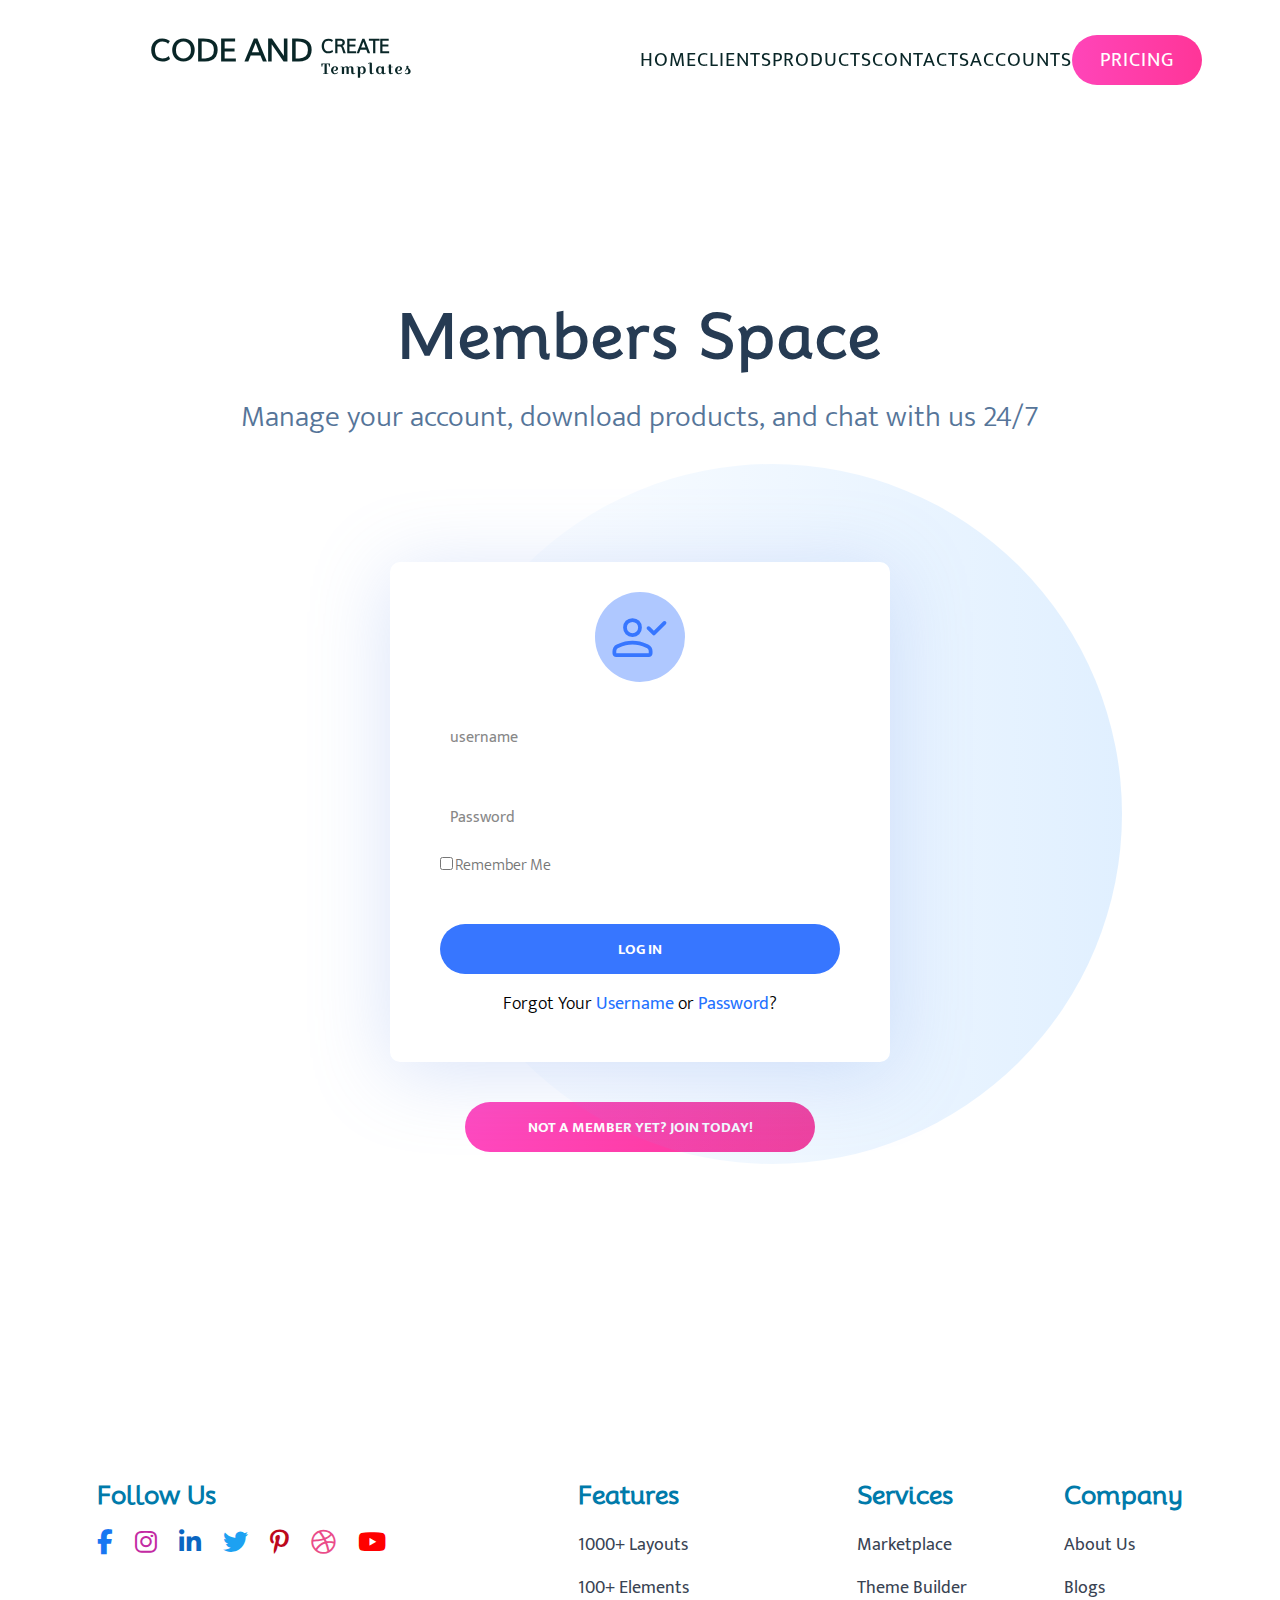
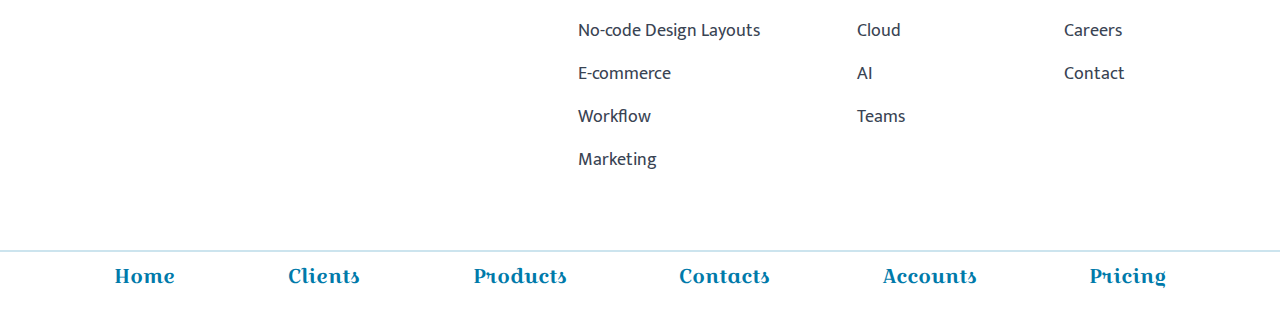
==== commit bac9f918: "Account page" ====
--- a/responsiveWeb/html/account.html
+++ b/responsiveWeb/html/account.html
@@ -7,7 +7,7 @@
     <meta name="viewport" content="width=device-width, initial-scale=1.0">
     <title>Responsive Website</title>
     <link rel="stylesheet" href="../css/style.css">
-    <link rel="stylesheet" href="../css/contact.css">
+    <link rel="stylesheet" href="../css/account.css">
     <link rel="stylesheet" href="https://cdnjs.cloudflare.com/ajax/libs/font-awesome/6.6.0/css/all.min.css">
     <link rel="preconnect" href="https://fonts.googleapis.com">
     <link rel="preconnect" href="https://fonts.gstatic.com" crossorigin>
@@ -278,7 +278,32 @@
         <!-- End of Navigation -->
 
 <!-- Account -->
- 
+<section class="account">
+    <div class="account-wrapper">
+        <div class="account-circle"></div>
+        <div class="account-header">
+            <h1>Members Space</h1>
+            <h3>Manage your account, download products, and chat with us 24/7</h3>
+        </div>
+        <div class="account-form-wrapper">
+            <span class="material-symbols-rounded">person_check</span>
+            <form>
+                <div class="account-inputs">
+                    <input type="text" placeholder="username">
+                    <input type="password"
+                    placeholder="Password">
+                </div>
+                <div class="account-check">
+                    <input type="checkbox" id="account-check">
+                    <label for="account-check">Remember Me</label>
+                </div>
+                <button type="button">Log in</button>
+                <p>Forgot Your <span>Username </span>or <span>Password</span>?</p>
+            </form>
+        </div>
+        <button type="button" class="btn-out"> Not a member yet? Join today!</button>
+    </div>
+</section>
 <!--End of Account -->
 
         <!-- Footer -->
--- a/responsiveWeb/css/account.css
+++ b/responsiveWeb/css/account.css
@@ -0,0 +1,153 @@
+/* Account */
+body::-webkit-scrollbar-thumb{
+    background: linear-gradient(#1d4fb3, #538cfd);
+}
+
+.account {
+    width: 100%;
+    height: 120vh;
+    margin-top: 30rem;
+}
+
+.account-wrapper {
+    width: 100%;
+    height: 100%;
+    display: flex;
+    flex-direction: column;
+    align-items: center;
+    position: relative;
+}
+
+.account-circle {
+    width: 70rem;
+    height: 70rem;
+    background: linear-gradient(to left, #65b1ff, transparent);
+    border-radius: 50%;
+    position: absolute;
+    bottom: 20%;
+    left: 33%;
+    opacity: 0.2;
+}
+
+.account-header {
+    text-align: center;
+}
+
+.account-header h1 {
+    font-family: 'mooli', cursive;
+    font-size: 6rem;
+    letter-spacing: 0.2rem;
+    color: #263b53;
+}
+
+.account-header h3 {
+    font-size: 3rem;
+    font-weight: 300;
+    color: #567599;
+    margin: 2rem 0 12rem 0;
+}
+
+.account-form-wrapper {
+    width: 50rem;
+    height: 50rem;
+    background-color: #fff;
+    box-shadow: 0 1rem 8rem rgba(130, 162, 235, .3);
+    z-index: 10;
+    border-radius: 1rem;
+    display: flex;
+    flex-direction: column;
+    align-items: center;
+    padding: 3rem 2rem;
+}
+
+.account-form-wrapper > span {
+    width: 9rem;
+    height: 9rem;
+    background-color: #afc8ff;
+    border-radius: 50%;
+    display: flex;
+    justify-content: center;
+    align-items: center;
+    font-size: 6rem;
+    color:   #3776ff;
+    margin-bottom: 3rem;
+}
+
+.account-inputs {
+    display: flex;
+    flex-direction: column;
+}
+
+.account-inputs input {
+    width: 40rem;
+    height: 5rem;
+    background-color: f0f2f4;
+    margin-bottom: 3rem;
+    border: none;
+    border-radius: .5rem;
+    padding: .5rem 1rem;
+    font-size: 1.6rem;
+    color: #444;
+}
+
+.account-inputs input::placeholder {
+    color: #888;
+}
+
+.account-check {
+    margin: -2rem 0 3rem 0;
+}
+
+.account-check input {
+    cursor: pointer;
+}
+
+.account-check label {
+    font-size: 1.6rem;
+    font-weight: 300;
+    color: #777;
+    cursor: pointer;
+}
+
+.account-form-wrapper button {
+    width: 100%;
+    height: 5rem;
+    background-color: #3776ff;
+    border: none;
+    border-radius: 4rem;
+    font-size: 1.5rem;
+    font-weight: bold;
+    text-transform: uppercase;
+    color: #FFF;
+    letter-spacing: 0.1;
+    cursor: pointer;
+    margin: 1.5rem 0;
+}
+
+.account-form-wrapper p {
+    font-size: 1.8rem;
+    font-weight: 300;
+    text-align: center;
+}
+
+.account-form-wrapper p span {
+    color: #2371ff;
+    font-weight: 400;
+    cursor: pointer;
+}
+
+.btn-out {
+    width: 35rem;
+    height: 5rem;
+    background: linear-gradient(to right, #ff48bf, #ff3393);
+    border: none;
+    border-radius: 4rem;
+    font-size: 1.5rem;
+    font-weight: bold;
+    text-transform: uppercase;
+    color: #FFF;
+    letter-spacing: 0.1;
+    cursor: pointer;
+    margin-top: 4rem;
+}
+/* End of Account */
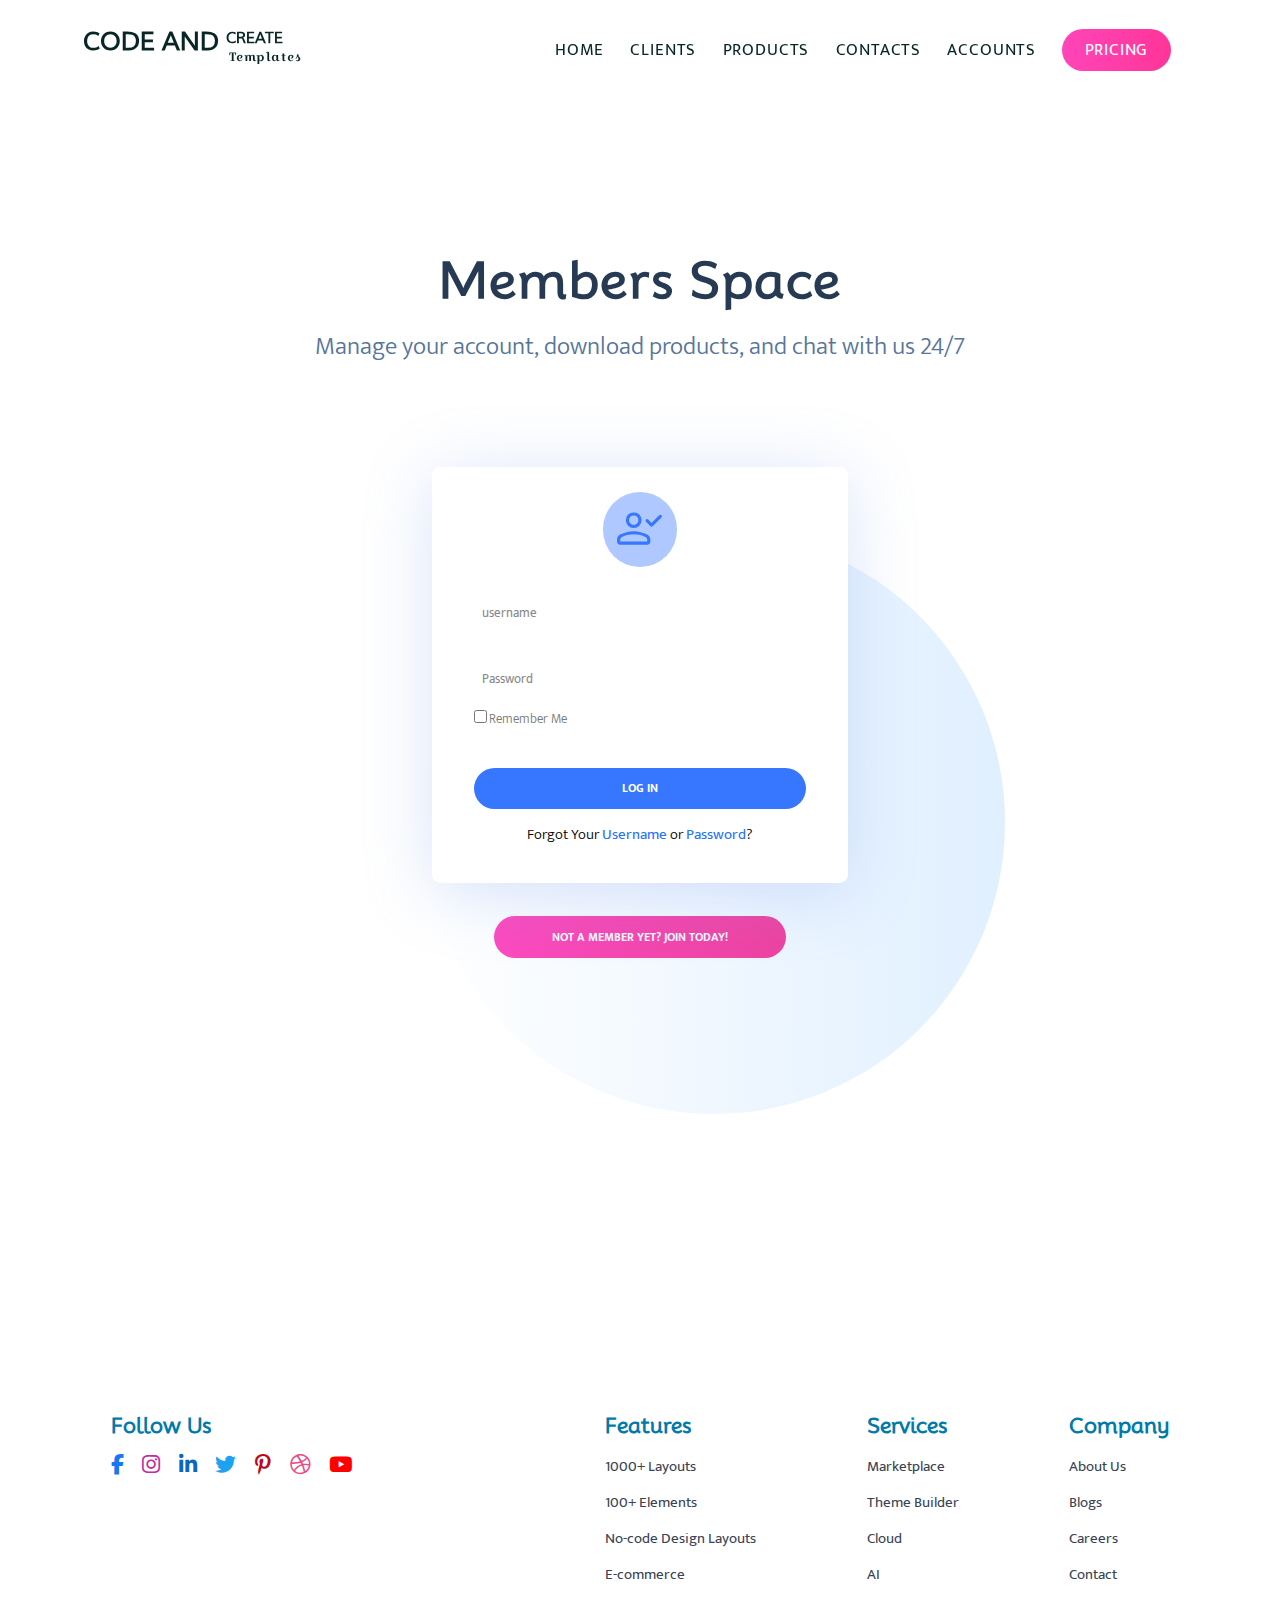
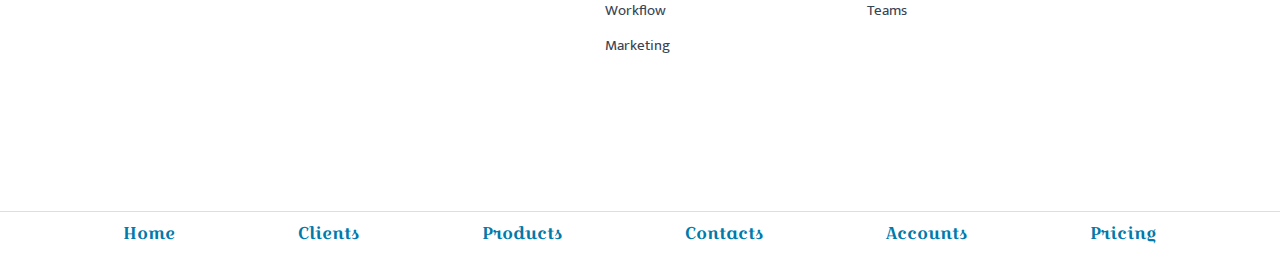
==== commit af4b33a9: "Responsive continued" ====
--- a/responsiveWeb/html/account.html
+++ b/responsiveWeb/html/account.html
@@ -27,6 +27,14 @@
                 </div>
              </a>
             <!--End of logo -->
+
+               <!-- Menu Icon -->
+               <div class="menu-icon icon-pages"> 
+                <div class="line line-1"></div>
+                <div class="line line-2"></div>
+            </div>
+            <!--End of Menu Icon -->
+
              <!-- Nav Items -->
                 <ul class="nav-items">
                     <li class="nav-item">
--- a/responsiveWeb/css/style.css
+++ b/responsiveWeb/css/style.css
@@ -1565,3 +1565,533 @@
 /* End of Footer */
 
 /* End of Container */
+
+/* Responsive */
+@media(max-width: 1600px) {
+    html {
+    font-size: 60%;
+    }
+
+.navbar {
+    padding: 0 10rem;
+}
+
+.nav-items {
+    width: 55%;
+}
+
+.dropdown {
+    top: 4.5rem;
+}
+
+.services-wrapper {
+    width: 70%;
+}
+
+.prodjects-list {
+    width: 80%;
+}
+
+.templates-right img:nth-child(1){
+    top: 45%;
+    width: 35rem;
+}
+
+.templates-right img:nth-child(3){
+    width: 55rem;
+}
+
+.subscribe {
+    margin-top: -1rem;
+}
+}
+
+@media (max-width:1440px) {
+    html {
+        font-size: 58%;
+    }
+
+    .nav-items {
+        width: 60%;
+    }
+
+    .services-wrapper {
+        width: 75%;
+    }
+
+    .filter-nav {
+        width: 85%;
+    }
+
+    .projects-list {
+        width: 85%;
+    }
+
+    .templates-left p {
+        width: 50rem;
+    }
+}
+
+@media (max-width: 1366px){
+    html{
+        font-size: 56%;
+    }
+
+    .project {
+        width: 30rem;
+    }
+
+    .project img:nth-child(1){
+        width: 19rem;
+    }
+
+    .project img:nth-child(2){
+        width: 17rem;
+        left: 0;
+    }
+
+    .project img:nth-child(3){
+        width: 90%;
+        right: 0;
+    }
+
+    .templates-right img:nth-child(1) {
+        width: 30rem;
+        top: 45%;
+    }
+
+    .templates-right img:nth-child(2) {
+        width: 17rem;
+        top: 45%;
+    }
+
+    .templates::before {
+        width: 70rem;
+        height: 70rem;
+        bottom: 0;
+        right: 8%;
+    }
+}
+
+@media (max-width: 1280px) {
+    html{
+        font-size: 52%;
+    }
+}
+
+@media (max-width: 1024px) {
+    .navbar {
+        padding: 0 5rem;
+    }
+
+    .nav-items {
+        width: 65%;
+    }
+
+    .logo span:nth-child(1) {
+        font-size: 2.5rem;
+    }
+
+    .logo span:nth-child(1) span {
+        font-size: 1.5rem;
+    }    
+
+    .logo span:nth-child(2) {
+        font-size: 1.2rem;
+    }
+
+    .banner {
+        top: 16%;
+        left: 18%;
+    }
+
+    .banner h1 {
+        font-size: 9rem;
+    }
+
+    .banner h3 {
+        font-size: 2rem;
+    }
+
+    bg-main {
+        left: -25%;
+    }
+
+    .bg-1 {
+        right: -5;
+    }
+
+    .bg-2 {
+        width: 60%;
+    }
+
+    .services {
+        height: 190vh;
+        margin: 15rem 0;
+    }
+
+    .services-bg-1 {
+        top: -15%;
+        right: 3%;
+        width: 60rem;
+        height: 60rem;
+    }
+
+    .services-bg-2 {
+        bottom: -12%;
+        left: 5%;
+        width: 60rem;
+        height: 60rem;
+    }
+
+    .services-list {
+        justify-content: space-evenly;
+    }
+
+    .templates-left {
+        padding: 25rem 10rem 0 5rem;
+    }
+
+        .templates-left h1 {
+            font-size: 5rem;
+        }
+
+        .templates-left p {
+            width: 45rem;
+            font-size: 1.5rem;
+        } 
+        
+        .templates-btn {
+            width: 27rem;
+            height: 5,5rem;
+            font-size: 1.6rem;
+        }
+
+        .templates-right img:nth-child(1){
+            top: 45%;
+            width: 25rem;
+        }
+
+        .templates-right img:nth-child(2){
+            top: 25%;
+            left: 20%;
+            width: 14rem;
+        }
+
+        .templates-right img:nth-child(3){
+            top: 27%;
+            width: 40rem;
+        }
+
+        .play-btn {
+            width: 17rem;
+            height: 17rem;
+        }
+
+        .play-btn::before {
+            width: 23rem;
+            height: 23rem;
+        }
+
+        .templates::before {
+            width: 60rem;
+            height: 60rem;
+            bottom: 10%;
+        }
+}
+
+@media (max-width: 820px) {
+    .hamburger.navbar {
+        background-color: #fff;
+    }
+
+    .hamburger.navbar .logo span {
+        color: #ff4ea0;
+        text-shadow: none;
+    }
+
+    .nav-items {
+        display: none;
+    }
+
+    .hamburger .nav-items {
+        display: flex;
+        flex-direction: column;
+        justify-content: flex-start;
+        align-items: flex-start;
+        position: absolute;
+        top: 12rem;
+        left: 0;
+        width: 100%;
+        height: calc(100vh - 12rem);
+        background-color: #f2f4f5;    
+    }
+
+    .hamburger .nav-item:not(:last-child) {
+        width: 100%;
+        height: 12rem;
+        display: flex;
+        align-items: center;
+        padding-left: 3rem;
+    }
+
+    .nav-item:not(:last-child)::before {
+        content: "+";
+        font-size: 4rem;
+        color: #ff4ea0;
+        position: absolute;
+        top: 50%;
+        right: 0;
+        transform: translateY(-50%);
+        width: 10rem;
+        height: 6rem;
+        display: flex;
+        justify-content: center;
+        align-items: center;
+    }
+
+    .nav-item.show::before {
+        content: '-';
+    }
+
+    .nav-item:last-child {
+        position: absolute;
+        bottom: 0;
+        left: 0;
+        width: 100%;
+        height: 12rem;
+        background-color: #fff;
+        display: flex;
+        justify-content: center;
+        align-items: center;
+        box-shadow: 0 1rem 10rem rgba(130, 162, 235, 0.2);
+    }
+
+    .hamburger .nav-item a:not(.nav-btn) {
+        color: #092627;
+        text-shadow: none;
+    }
+
+    .nav-item::after {
+        display: none;
+    }
+
+    .nav-btn {
+        width: 95%;
+        height: 6rem;
+        background-color: #ff4ea0;
+        color: #fff;
+        font-size: 2.2rem;
+    }
+
+    .dropdown {
+        opacity: 0;
+        visibility: hidden;
+    }
+    .nav-item:hover .dropdown {
+        opacity: 0;
+        visibility: hidden;
+    }
+
+    .nav-item.show .dropdown {
+        opacity: 1;
+        visibility: visible;
+    }
+
+    .dropdown-1 {
+        left: 0;
+        flex-direction: column;
+        padding: 0;
+    }
+
+    
+    .dropdown-1,
+    .dropdown-2,
+    .dropdown-3, 
+    .dropdown-4,
+    .dropdown-5 {
+        width: 100%;
+        top: 12rem;
+        z-index: 100;
+        border-radius: 0;
+        box-shadow: none;
+    }
+
+    .dropdown-1-left {
+        width: 100%;
+        height: 50%;
+        margin-bottom: 5rem;
+        padding: 2rem;
+    }
+
+    .features-list,
+    .dropdown-services {
+        width: 100%;
+        height: 100%;
+        display: flex;
+        flex-direction: column;
+        flex-wrap: wrap;
+    }
+
+    .dropdown-1-right {
+        width: 100%;
+        height: 75%;
+        padding: 0 2rem 13rem 2rem;
+        background-color: #fff;
+    }
+
+    .dropdown-2 {
+        height: auto;
+        left: 0;
+        flex-direction: column;
+        padding: 2rem 2rem 0 2rem;
+    }
+
+    .dropdown-2 div {
+        margin: 0 0.5rem 2 rem 0.5rem;
+    }
+
+    .dropdown-2 div i {
+        font-size: 5rem;
+    }
+
+    .menu-icon {
+        width: 4rem;
+        height: 2rem;
+        position: absolute;
+        top: 5rem;
+        right: 5rem;
+        display: flex;
+        flex-direction: column;
+        justify-content: space-between;
+    }
+
+    .position.menu-icon {
+        top: 4rem;
+        transform: translateY(-50%);
+        transition: all, 0.3s ease;
+    }
+
+    .icon-pages .line{
+        background-color: #092627;
+    }
+
+    .line {
+        width: 100%;
+        height: 0.4rem;
+        background-color: #fff;
+        transition: transform 0.3s ease;
+    }
+
+    .navbar.sticky.line {
+        background-color: #092627;
+
+    }
+
+    .hamburger .line {
+        background-color: #ff4ea0;
+    }
+
+    .hamburger .line-1 {
+        transform: rotate(45deg) translateY(1.2rem);
+    }
+
+    .hamburger .line-2 {
+        transform: rotate(-45deg) translateY(-1.2rem);
+    }
+
+    header {
+        height: 70vh;
+}
+
+    .bg-main {
+        width: 250%;
+        top: -105%;
+        left: -50%;
+}
+
+.bg-1 {
+    right: -10%;
+}
+
+.bg-2 {
+    right: 10%;
+}
+
+.services {
+    height: 120vh;
+}
+
+.services-bg-1 {
+    top: 20%;
+    right: -5%;
+}
+
+.services-bg-2 {
+    top: 20%;
+    left: 0;
+}
+
+.filter-nav {
+    width: 90%;
+}
+
+.filter-nav-link {
+    width: 12rem;
+    height: 4.5;
+}
+
+.prodjects-list {
+    width: 90%;
+}
+
+.templates {
+    height: 90vh;
+    margin-bottom: -1rem;
+}
+
+.templates-left {
+    left: 5%;
+    padding: 12rem 10rem 0 10rem;
+}
+
+.templates-right img:nth-child(1) {
+    width: 30rem;
+    top: 70%;
+}
+
+.templates-right img:nth-child(2) {
+    width: 18rem;
+    top: 52%;
+    left: -15%;
+}
+
+.templates-right img:nth-child(3) {
+    width: 48rem;
+    top: 57%;
+}
+
+.templates::before {
+    width: 60rem;
+    height: 60rem;
+    bottom: 05%;    
+    right: 5%;
+    background: linear-gradient(to bottom, transparent, #8430ea,  #863ce0);
+}
+
+.play-button {
+    top: 60%;
+    left: -8;
+}
+
+.footer {
+    height: 40vh;
+    padding: 6rem 0 3rem 0;
+}
+
+.footer-social-media {
+    width: 35%;
+}
+}
+
+/*End of Responsive */
--- a/responsiveWeb/css/account.css
+++ b/responsiveWeb/css/account.css
@@ -1,7 +1,9 @@
 /* Account */
+/* Custom Scrollbar */
 body::-webkit-scrollbar-thumb{
     background: linear-gradient(#1d4fb3, #538cfd);
 }
+/*End of Custom Scrollbar */
 
 .account {
     width: 100%;
@@ -151,3 +153,19 @@
     margin-top: 4rem;
 }
 /* End of Account */
+
+
+/* Responsive */
+@media (max-width: 820px) {
+    .account {
+        height: 100vh;        
+    }
+
+    .account-circle {
+        width: 65rem;
+        height: 65rem;
+        bottom: 39%;
+        left: 23%;
+    }
+}
+/*End of Responsive */
